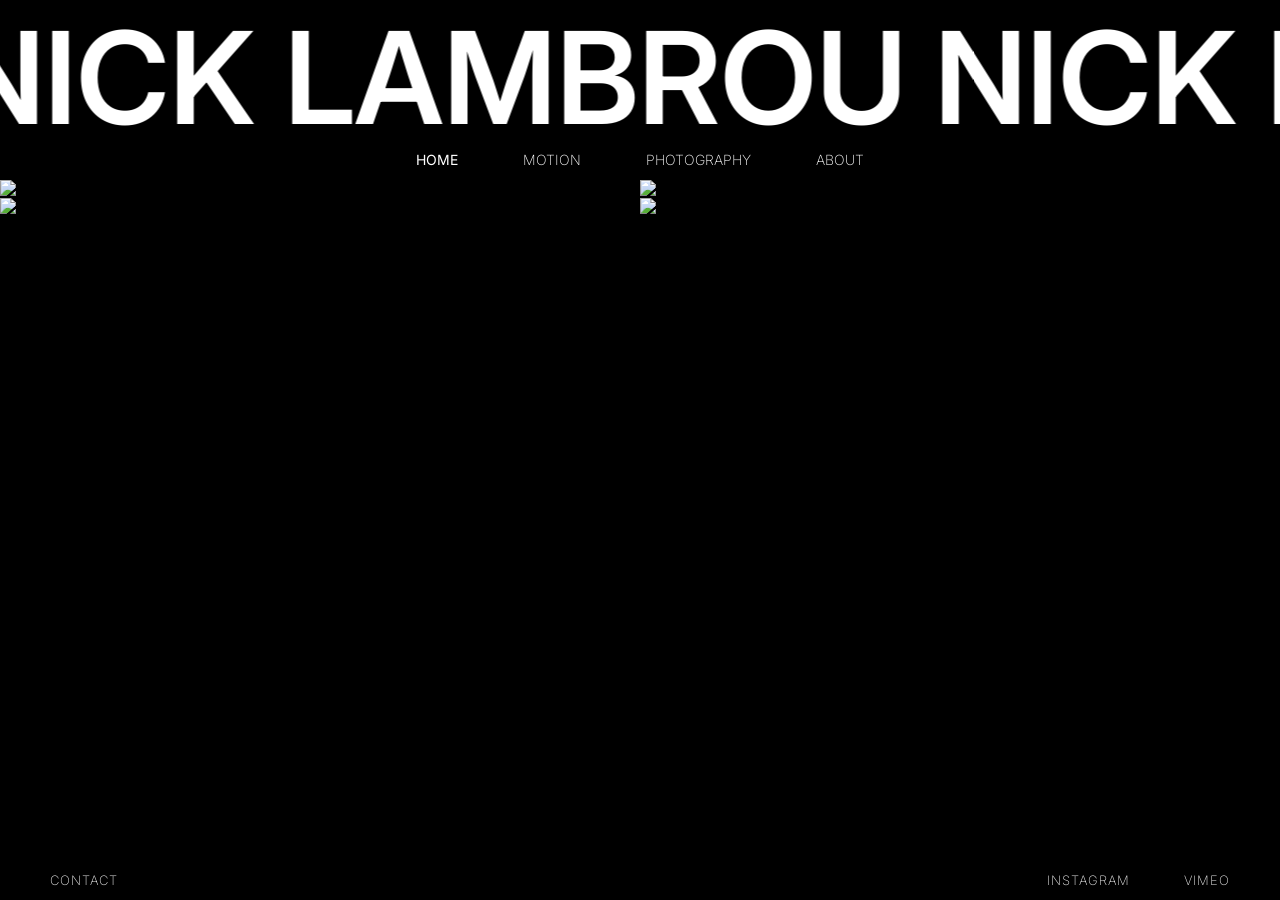
==== index.html @ 26896b6f "Updated semantics for seo optimization" ====
<!DOCTYPE html>
<html lang="en">
	<head>
		<meta name="viewport" content="width=device-width, initial-scale=1.0">
		<meta charset="utf-8">
		<link rel="stylesheet" type="text/css" href="./style.css">
		<link rel="preconnect" href="https://fonts.googleapis.com">
		<link rel="preconnect" href="https://fonts.gstatic.com" crossorigin>
		<link href="https://fonts.googleapis.com/css2?family=Inter:ital,opsz,wght@0,14..32,100..900;1,14..32,100..900&display=swap" rel="stylesheet">
		<link rel="apple-touch-icon" sizes="57x57" href="images/favicon/apple-icon-57x57.png">
		<link rel="apple-touch-icon" sizes="60x60" href="images/favicon/apple-icon-60x60.png">
		<link rel="apple-touch-icon" sizes="72x72" href="images/favicon/apple-icon-72x72.png">
		<link rel="apple-touch-icon" sizes="76x76" href="images/favicon/apple-icon-76x76.png">
		<link rel="apple-touch-icon" sizes="114x114" href="images/favicon/apple-icon-114x114.png">
		<link rel="apple-touch-icon" sizes="120x120" href="images/favicon/apple-icon-120x120.png">
		<link rel="apple-touch-icon" sizes="144x144" href="images/favicon/apple-icon-144x144.png">
		<link rel="apple-touch-icon" sizes="152x152" href="images/favicon/apple-icon-152x152.png">
		<link rel="apple-touch-icon" sizes="180x180" href="images/favicon/apple-icon-180x180.png">
		<link rel="icon" type="image/png" sizes="192x192"  href="images/favicon/android-icon-192x192.png">
		<link rel="icon" type="image/png" sizes="32x32" href="images/favicon/favicon-32x32.png">
		<link rel="icon" type="image/png" sizes="96x96" href="images/favicon/favicon-96x96.png">
		<link rel="icon" type="image/png" sizes="16x16" href="images/favicon/favicon-16x16.png">
		<link rel="manifest" href="images/favicon/manifest.json">
		<meta name="msapplication-TileColor" content="#ffffff">
		<meta name="msapplication-TileImage" content="images/favicon/ms-icon-144x144.png">
		<meta name="theme-color" content="#ffffff">
		<title>Nick Lambrou</title>
	</head>
	<body>
		<div class="header-container">
			<header>
				<h1>NICK LAMBROU</h1>
				<span class="inter-header" aria-hidden="true">
				NICK LAMBROU NICK LAMBROU NICK LAMBROU
				</span>
			</header>
		</div>
		<div class="content">
			<nav>
				<div class="nav-link"><a href="#" class="inter-nav" id="current-page">HOME</a></div>
				<div class="nav-link"><a href="./motion.html" class="inter-nav">MOTION</a></div>
				<div class="nav-link"><a href="./photography.html" class="inter-nav">PHOTOGRAPHY</a></div>
				<div class="nav-link"><a href="./about.html" class="inter-nav">ABOUT</a></div>
			</nav>
			<div class="navbar-placeholder"></div>
			<div class="media-grid-home">
				<div>
					<img src="images/gallery/home/001.jpg" alt="001">
					<img src="images/gallery/home/002.jpg" alt="002" class="last-photo">
				</div>
				<div>
					<img src="images/gallery/home/003.jpg" alt="003">
					<img src="images/gallery/home/004.jpg" alt="004" class="last-photo last-photo-mobile">
				</div>
			</div>
		</div>
		<footer>
			<div class="footer-container">
				<div class="contact">
					<a href="mailto:nicklmbrou@gmail.com" class="inter-footer">CONTACT</a>
				</div>
				<div class="footer-links">
					<a href="https://www.instagram.com/nicklambrou/" target="_blank" class="inter-footer">INSTAGRAM</a>
					<a href="https://vimeo.com/user109699568" target="_blank" class="inter-footer">VIMEO</a>
				</div>
			</div>
		</footer>
		<script src="./script.js"></script>
	</body>
</html>
---- style.css ----
* {
  margin: 0;
  padding: 0;
}

body {
  height: 100vh;
  background-color: black;
}

.header-container {
  top: 0;
  left: 0;
  height: 140px;
  width: 100%;
  overflow: hidden;
  background-color: black;
  z-index: 0;
}

header {
  display: flex;
  white-space: nowrap;
  will-change: transform;
  color: white;
  -webkit-user-select: none; 
  -moz-user-select: none;
  -ms-user-select: none;
  user-select: none;
  cursor: default;
}

h1, .inter-header {
  font-family: "Inter", sans-serif;
  font-optical-sizing: auto;
  font-weight: 600;
  font-style: normal;
  font-size: 128px;
  flex-shrink: 0;
  padding-right: 28px;
}


nav {
  position: relative;
  z-index: 1;
  height: 40px;
  display: flex;
  justify-content: center;
  align-items: center;
  background-color: black;
  display: flex;
  gap: 55px;
}

.sticky {
  position: fixed;
  top: 0;
  left: 0;
  right: 0;
}

.navbar-placeholder {
  display: none;
  height: 40px;
}

nav.sticky + .navbar-placeholder {
  display: block;
}

.nav-link {
  background: none;
  border: none;
  padding: 5px 5px;
}

.nav-link a:hover:not(#current-page) {
  color: gray;
}

@media (max-width: 768px) {
  nav {
    flex-direction: row;
    gap: 20px;
    height: auto;
    padding: 5px 0;
  }
}

#current-page {
  font-weight: 400;
}

.inter-nav {
  font-family: "Inter", sans-serif;
  font-weight: 200;
  font-optical-sizing: auto;
  font-style: normal;
  color: white;
  text-decoration: none;
  font-size: 14px;
}

.content {
  background-color: black;
  width: 100%;
}

.media-grid-home {
  display: grid;
  grid-template-columns: 1fr 1fr;
}

.media-grid-photo {
  display: grid;
  grid-template-columns: 1fr 1fr;
  justify-content: space-between;
  padding-left: 40px;
  padding-right: 40px;
  column-gap: 40px;
}

.media-grid-video {
  display: grid;
  grid-template-columns: 1fr;
}

.media-grid-home img,
.media-grid-home video {
  width: 100%;
  height: auto;
  display: block;
  -webkit-user-drag: none;
  user-select: none;
  -moz-user-select: none;
  -webkit-user-select: none;
  -ms-user-select: none;
  pointer-events: none;
}

.media-grid-photo img,
.media-grid-photo video {
  width: 100%;
  margin-bottom: 40px;
  height: auto;
  display: block;
  -webkit-user-drag: none;
  user-select: none;
  -moz-user-select: none;
  -webkit-user-select: none;
  -ms-user-select: none;
  pointer-events: none;
}

.media-grid-video img,
.media-grid-video video {
  width: 75%;
  padding-bottom: 40px;
  height: auto;
  position: relative;
  display: block;
  margin: auto;
  -webkit-user-drag: none;
  user-select: none;
  -moz-user-select: none;
  -webkit-user-select: none;
  -ms-user-select: none;
  pointer-events: none;
  align-items: center;
  align-self: center;
}

@media (max-width: 768px) {
  .media-grid-home {
    grid-template-columns: 1fr;
  }
  .media-grid-photo {
    grid-template-columns: 1fr;
    padding-left: 0;
    padding-right: 0;
  }
  .media-grid-video img,
  .media-grid-video video {
    width: 100%;
  }
  .media-grid-photo img,
  .media-grid-photo video {
    width: 100%;
  }
  .last-photo-mobile {
    margin-bottom: 40px;
}
}

@media (min-width: 769px) {
  .last-photo {
      margin-bottom: 40px;
  }
}

.vimeo {
  padding-left: 55px;
  padding-right: 55px;
  margin-bottom: 40px;
  position: relative;
  max-width: 100%;
  box-sizing: border-box;
}

.vimeo::before {
  content: "";
  display: block;
  padding-top: 56.25%;
}

.vimeo iframe {
  position: absolute;
  top: 0;
  left: 0;
  width: calc(100% - 110px);
  height: 100%;
  max-width: 100%;
  margin: 0 55px;
  border: none;
}

.vimeo-home {
  position: relative;
  width: 100%;
  padding-top: 56.25%;
  overflow: hidden;
}

.vimeo-home iframe {
  position: absolute;
  top: 0;
  left: 0;
  width: 100%;
  height: 100%;
  border: none;
  display: block;
}

@media (max-width: 768px) {
  .vimeo {
    padding-left: 0;
    padding-right: 0;
  }

  .vimeo iframe {
    width: 100%;
    margin: 0;
  }
}

#about {
  width: 75%;
  margin: auto;
  margin-top: 80px;
  margin-bottom: 100px;
  align-content: center;
  height: auto;
  display: block;
}

#soon {
  width: 100%;
  height: 100%;
  text-align: center;
  margin: auto;
  margin-top: 200px;
  margin-bottom: 100px;
  height: auto;
  display: block;
  font-size: 48px;
  font-weight: 500;
}

p {
  font-family: "Inter", sans-serif;
  font-weight: 350;
  font-optical-sizing: auto;
  font-style: normal;
  color: white;
  text-decoration: none;
  font-size: 32px;
  line-height: 1.25;
}

.footer {
  color: black;
  background-color: black;
  padding: 5px 5px;
  width: 100%;
  margin-top: 40px;
  z-index: 100;
}

.footer-container {
  background-color: black;
  display: flex;
  height: 40px;
  justify-content: space-between;
  align-items: center;
  flex-wrap: wrap;
  position: fixed;
  bottom: 0;
  left: 0;
  right: 0;
}

.contact {
  color: white;
  letter-spacing: 1px;
  margin-left: 50px;
}

.contact a:hover {
  color: gray;
}

.footer-links a {
  color: white;
  text-decoration: none;
  margin-right: 50px;
  letter-spacing: 1px;
}

.footer-links a:hover {
  color: gray;
}

.inter-footer {
  font-family: "Inter", sans-serif;
  font-weight: 175;
  font-optical-sizing: auto;
  font-style: normal;
  color: white;
  text-decoration: none;
  font-size: 13px;
}
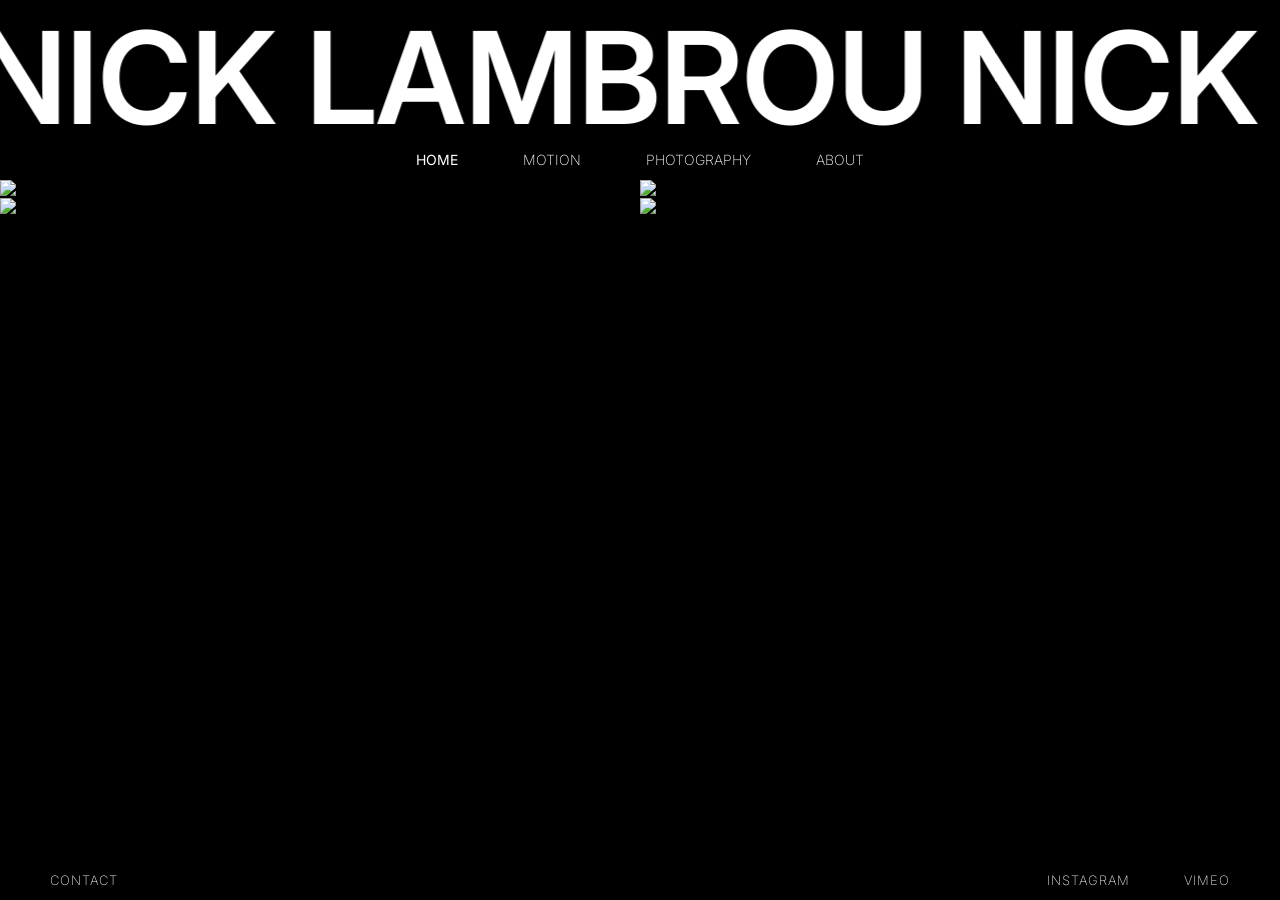
==== commit 38b2bb64: "Fixed marquee animation" ====
--- a/index.html
+++ b/index.html
@@ -28,19 +28,21 @@
 	</head>
 	<body>
 		<div class="header-container">
-			<header>
-				<h1>NICK LAMBROU</h1>
-				<span class="inter-header" aria-hidden="true">
-				NICK LAMBROU NICK LAMBROU NICK LAMBROU
-				</span>
+			<header class="marquee">
+				<div class="marquee-track">
+					<span aria-hidden="true">Nick Lambrou</span>
+					<h1 class="marquee-h1">Nick Lambrou</h1>
+					<span aria-hidden="true">Nick Lambrou</span>
+					<span aria-hidden="true">Nick Lambrou</span>
+				</div>
 			</header>
 		</div>
 		<div class="content">
 			<nav>
-				<div class="nav-link"><a href="#" class="inter-nav" id="current-page">HOME</a></div>
-				<div class="nav-link"><a href="./motion.html" class="inter-nav">MOTION</a></div>
-				<div class="nav-link"><a href="./photography.html" class="inter-nav">PHOTOGRAPHY</a></div>
-				<div class="nav-link"><a href="./about.html" class="inter-nav">ABOUT</a></div>
+				<div class="nav-link"><a href="#" class="inter-nav" id="current-page">Home</a></div>
+				<div class="nav-link"><a href="/motion.html" class="inter-nav">Motion</a></div>
+				<div class="nav-link"><a href="./photography.html" class="inter-nav">Photography</a></div>
+				<div class="nav-link"><a href="./about.html" class="inter-nav">About</a></div>
 			</nav>
 			<div class="navbar-placeholder"></div>
 			<div class="media-grid-home">
@@ -57,11 +59,11 @@
 		<footer>
 			<div class="footer-container">
 				<div class="contact">
-					<a href="mailto:nicklmbrou@gmail.com" class="inter-footer">CONTACT</a>
+					<a href="mailto:nicklmbrou@gmail.com" class="inter-footer">Contact</a>
 				</div>
 				<div class="footer-links">
-					<a href="https://www.instagram.com/nicklambrou/" target="_blank" class="inter-footer">INSTAGRAM</a>
-					<a href="https://vimeo.com/user109699568" target="_blank" class="inter-footer">VIMEO</a>
+					<a href="https://www.instagram.com/nicklambrou/" target="_blank" class="inter-footer">Instagram</a>
+					<a href="https://vimeo.com/user109699568" target="_blank" class="inter-footer">Vimeo</a>
 				</div>
 			</div>
 		</footer>
--- a/style.css
+++ b/style.css
@@ -28,9 +28,10 @@
   -ms-user-select: none;
   user-select: none;
   cursor: default;
-}
-
-h1, .inter-header {
+  text-transform: uppercase;
+}
+
+h1, span {
   font-family: "Inter", sans-serif;
   font-optical-sizing: auto;
   font-weight: 600;
@@ -40,6 +41,31 @@
   padding-right: 28px;
 }
 
+.marquee {
+	overflow: hidden;
+	width: 100%;
+}
+
+.marquee-track {
+	display: inline-flex;
+	align-items: center;
+	white-space: nowrap;
+	will-change: transform;
+}
+
+.marquee-h1 {
+	margin: 0;
+	line-height: 1;
+}
+
+@keyframes marquee {
+	from {
+		transform: translateX(0);
+	}
+	to {
+		transform: translateX(-50%);
+	}
+}
 
 nav {
   position: relative;
@@ -310,6 +336,10 @@
   right: 0;
 }
 
+a {
+  text-transform: uppercase;
+}
+
 .contact {
   color: white;
   letter-spacing: 1px;
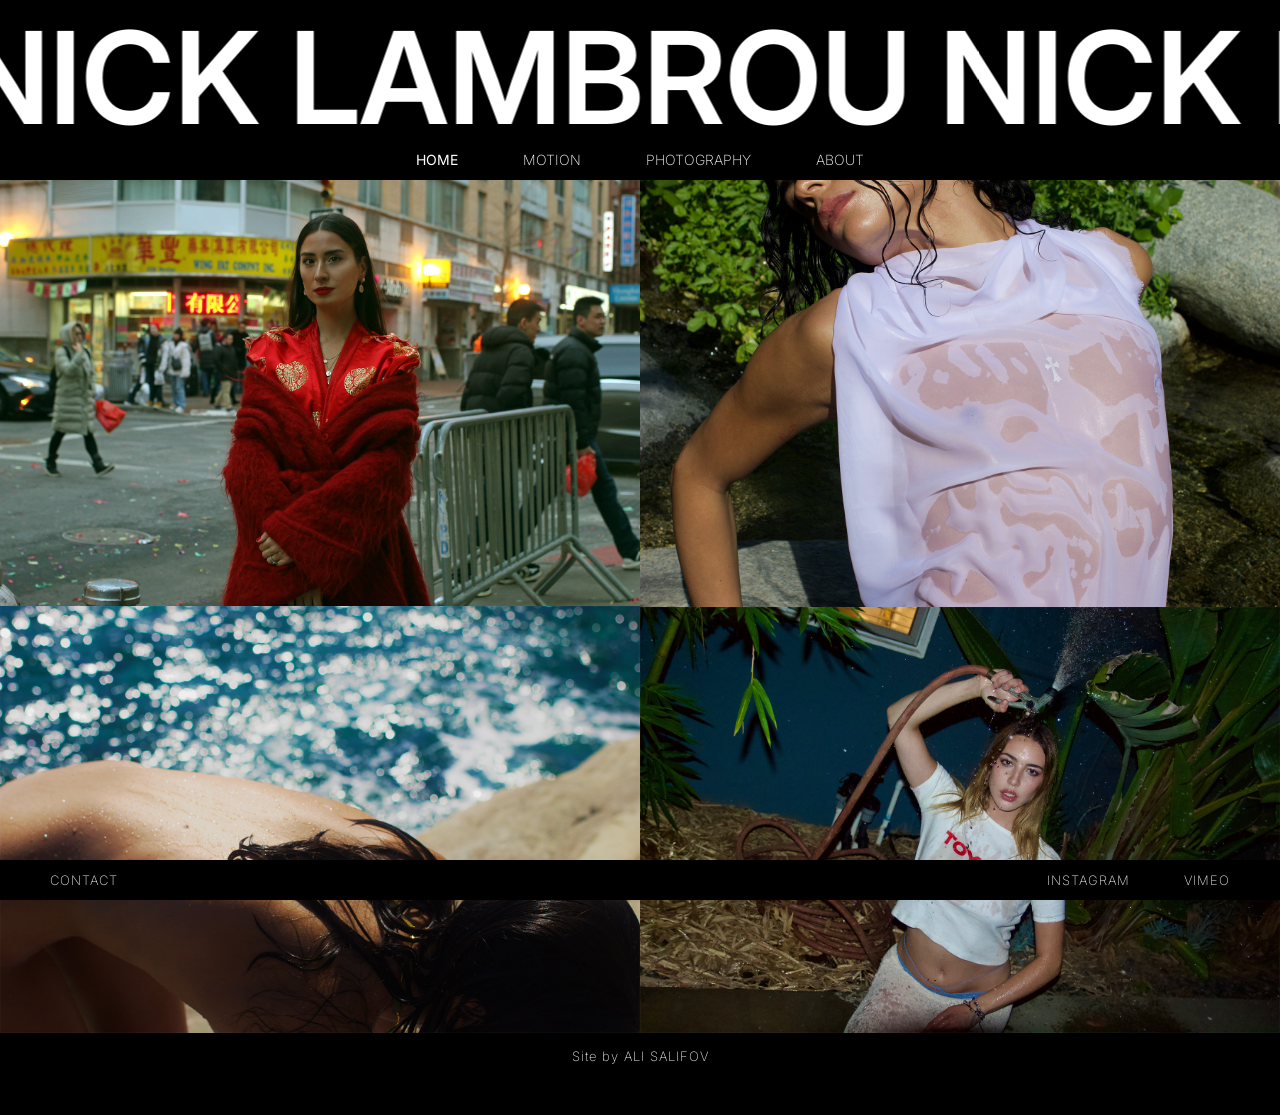
==== commit b21b5758: "update" ====
--- a/index.html
+++ b/index.html
@@ -55,6 +55,7 @@
 					<img src="images/gallery/home/004.jpg" alt="004" class="last-photo last-photo-mobile">
 				</div>
 			</div>
+			<p class="site-credit">Site by <a href="https://ali001.com" target="_blank" class="inter-footer">Ali Salifov</a></p>
 		</div>
 		<footer>
 			<div class="footer-container">
--- a/style.css
+++ b/style.css
@@ -139,12 +139,22 @@
 }
 
 .media-grid-photo {
-  display: grid;
-  grid-template-columns: 1fr 1fr;
-  justify-content: space-between;
   padding-left: 40px;
   padding-right: 40px;
-  column-gap: 40px;
+  padding-top: 40px;
+}
+
+.photo-row {
+  display: flex;
+  align-items: flex-start;
+  gap: 40px;
+  margin-bottom: 40px;
+}
+
+.photo-row img {
+  flex: var(--ar) 1 0;
+  min-width: 0;
+  margin-bottom: 0;
 }
 
 .media-grid-video {
@@ -202,9 +212,19 @@
     grid-template-columns: 1fr;
   }
   .media-grid-photo {
-    grid-template-columns: 1fr;
     padding-left: 0;
     padding-right: 0;
+    padding-top: 0;
+  }
+  .photo-row {
+    flex-direction: column;
+    align-items: stretch;
+    gap: 0;
+    margin-bottom: 0;
+  }
+  .photo-row img {
+    flex: none;
+    margin-bottom: 40px;
   }
   .media-grid-video img,
   .media-grid-video video {
@@ -369,4 +389,26 @@
   color: white;
   text-decoration: none;
   font-size: 13px;
+}
+
+.site-credit {
+  font-family: "Inter", sans-serif;
+  font-weight: 175;
+  font-optical-sizing: auto;
+  font-style: normal;
+  color: white;
+  letter-spacing: 1px;
+  text-align: center;
+  font-size: 13px;
+  margin-top: -25px;
+  padding: 0 5px 50px;
+}
+
+.site-credit a {
+  color: white;
+  text-decoration: none;
+}
+
+.site-credit a:hover {
+  color: gray;
 }
